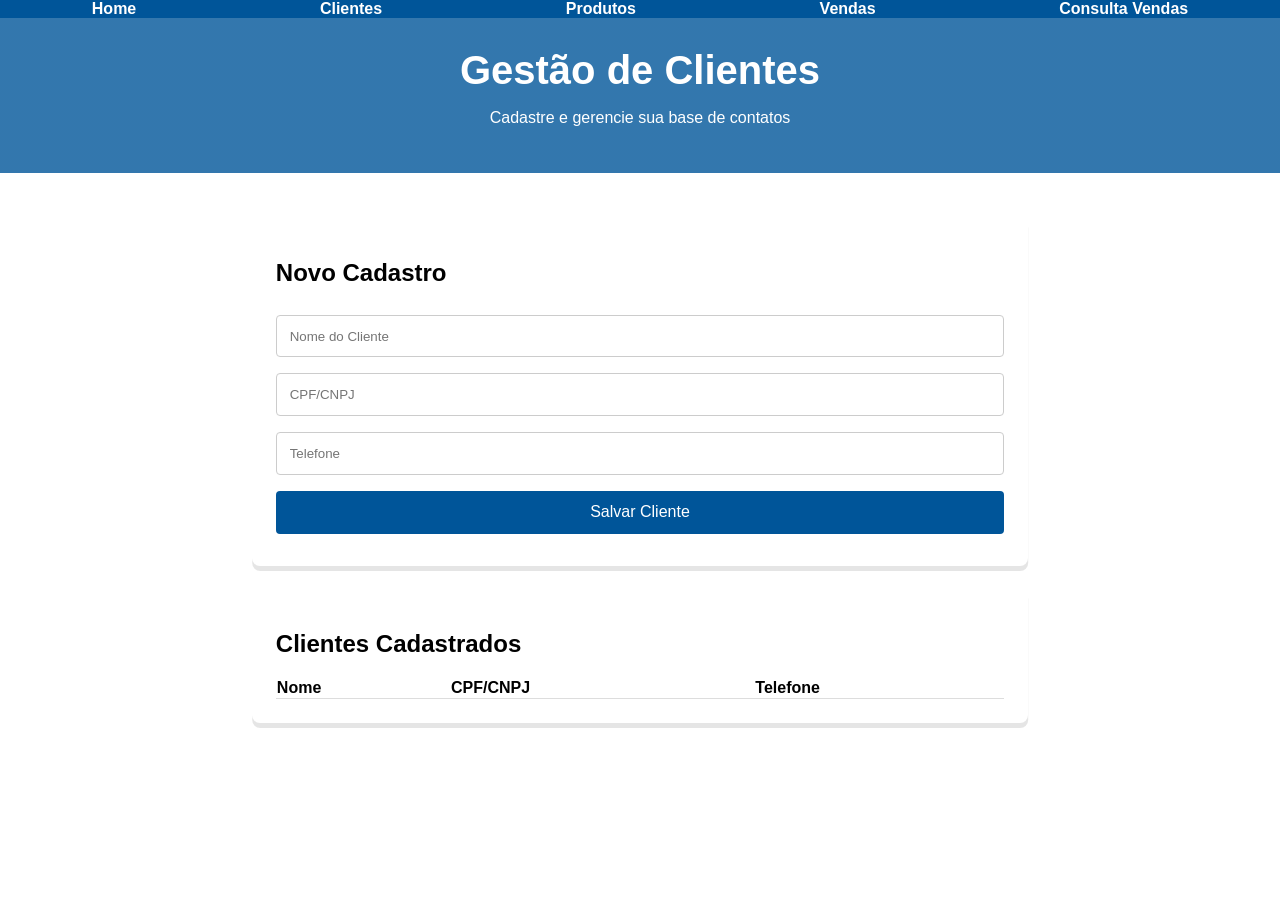
==== clientes.html @ ed297e7b "Create clientes.html" ====
﻿<!DOCTYPE html>
<html lang="pt-br">
<head>
    <meta charset="UTF-8">
    <link rel="stylesheet" href="estilo.css">
    <title>SisSenai - Cadastro de Clientes</title>
</head>
<body>
    <nav>
        <a href="index.html">Home</a>
        <a href="clientes.html">Clientes</a>
        <a href="produtos.html">Produtos</a>
        <a href="vendas.html">Vendas</a>
		<a href="consulta_vendas.html">Consulta Vendas</a>
	</nav>

    <header class="banner">
        <h1>Gestão de Clientes</h1>
        <p>Cadastre e gerencie sua base de contatos</p>
    </header>

    <div class="container">
        <div class="card">
            <h2>Novo Cadastro</h2>
            <form action="/salvar-cliente" method="POST">
                <input type="text" name="nome" placeholder="Nome do Cliente" required>
                <input type="text" name="cpf" placeholder="CPF/CNPJ" required>
                <input type="tel" name="telefone" placeholder="Telefone" required>
                <button type="submit">Salvar Cliente</button>
            </form>
        </div>

        <div class="card" style="margin-top: 20px;">
            <h2>Clientes Cadastrados</h2>
            <table>
                <thead>
                    <tr>
                        <th>Nome</th>
                        <th>CPF/CNPJ</th>
                        <th>Telefone</th>
                    </tr>
                </thead>
                <tbody id="lista-clientes">
                </tbody>
            </table>
        </div>
    </div>
---- estilo.css ----
:root { --primary: #005599; --dark: #333; --light #f4f4f4; }
body { font-family: sans-serif; margin: 0; background: var(--light); color: var (--dark); }
nav { background: var(--primary); padding 1rem; display: flex; justify-content: space-around; }
nav a { color: white; text-decoration: none; font-weight: bold; }
.container { padding: 2rem; max-width; 800px; margin: auto; }
.card { background: white; padding: 1.5rem; border-radius: 8px; box-shadow: 0.2px 5px rgba(0,0,0,0.1); }
input, select, button { width: 100%; padding: 0.8rem; margin: 0.5rem 0; border: 1px solid #ccc; border-radius: 4px; box-sizing: border-box; }
button { background: var(--primary); color: white; border: none; cursor: pointer; font-size: 1rem; }
button:hover { opacity: 0.9; }
table { width: 100%; border-collapse: collapse; margin-top: 1rem; }
th, td { border-bottom: 1px solid #ddd; padding: 10 px; text-align: left; }

.banner {
	background: linear-gradient(rgba(0,85,153,0.8), rgba(0,85,153,0.8)), url('Senai.webp');
	background-size: cover;
	color: white;
	padding: 30px 20px;
	text-align: center;
	margin-bottom: 10px;
}

.banner h1 {
	margin: 0;
	font-size: 2.5rem;
}

/* Estilo do Rodapé */
.rodape {
	background-color: #333;
	color: white;
	text-align: center;
	padding: 20px 0;
	margin-top: 50px; /* garante distãncia do conteúdo superior */
}
.container-rodape p {
	margin: 5px 0;
	font-size: 0.9em;
	opacity: 0.8;
}
/* ajuste para o corpo da página não "cortar" o rodapé em telas pequenas */
 body {
 	display: flex;
	flex-direction: column;
	min-height: 100vh;
	margin: 0;
}
.container {
	flex: 1; /* faz o conteúdo principal esticar e empurrar o rodapé para baixo */
}
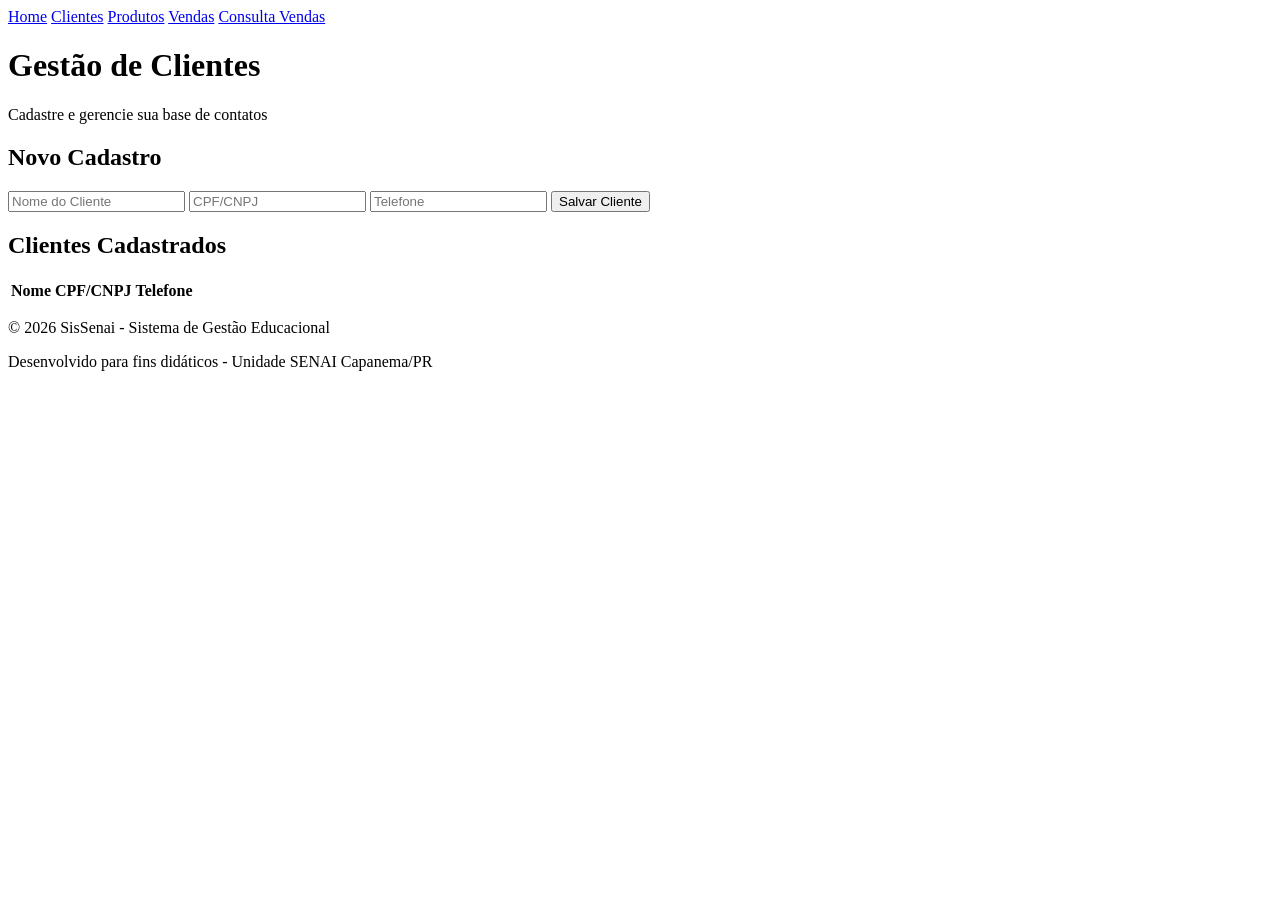
==== commit 111e4dc7: "Add files via upload" ====
--- a/clientes.html
+++ b/clientes.html
@@ -1,47 +1,71 @@
-﻿<!DOCTYPE html>
-<html lang="pt-br">
-<head>
-    <meta charset="UTF-8">
-    <link rel="stylesheet" href="estilo.css">
-    <title>SisSenai - Cadastro de Clientes</title>
-</head>
-<body>
-    <nav>
-        <a href="index.html">Home</a>
-        <a href="clientes.html">Clientes</a>
-        <a href="produtos.html">Produtos</a>
-        <a href="vendas.html">Vendas</a>
-		<a href="consulta_vendas.html">Consulta Vendas</a>
-	</nav>
-
-    <header class="banner">
-        <h1>Gestão de Clientes</h1>
-        <p>Cadastre e gerencie sua base de contatos</p>
-    </header>
-
-    <div class="container">
-        <div class="card">
-            <h2>Novo Cadastro</h2>
-            <form action="/salvar-cliente" method="POST">
-                <input type="text" name="nome" placeholder="Nome do Cliente" required>
-                <input type="text" name="cpf" placeholder="CPF/CNPJ" required>
-                <input type="tel" name="telefone" placeholder="Telefone" required>
-                <button type="submit">Salvar Cliente</button>
-            </form>
-        </div>
-
-        <div class="card" style="margin-top: 20px;">
-            <h2>Clientes Cadastrados</h2>
-            <table>
-                <thead>
-                    <tr>
-                        <th>Nome</th>
-                        <th>CPF/CNPJ</th>
-                        <th>Telefone</th>
-                    </tr>
-                </thead>
-                <tbody id="lista-clientes">
-                </tbody>
-            </table>
-        </div>
-    </div>
+﻿<!DOCTYPE html>
+<html lang="pt-br">
+<head>
+    <meta charset="UTF-8">
+    <link rel="stylesheet" href="estilo.css">
+    <title>SisSenai - Cadastro de Clientes</title>
+</head>
+<body>
+    <nav>
+        <a href="index.html">Home</a>
+        <a href="clientes.html">Clientes</a>
+        <a href="produtos.html">Produtos</a>
+        <a href="vendas.html">Vendas</a>
+		<a href="consulta_vendas.html">Consulta Vendas</a>
+	</nav>
+
+    <header class="banner">
+        <h1>Gestão de Clientes</h1>
+        <p>Cadastre e gerencie sua base de contatos</p>
+    </header>
+
+    <div class="container">
+        <div class="card">
+            <h2>Novo Cadastro</h2>
+            <form action="/salvar-cliente" method="POST">
+                <input type="text" name="nome" placeholder="Nome do Cliente" required>
+                <input type="text" name="cpf" placeholder="CPF/CNPJ" required>
+                <input type="tel" name="telefone" placeholder="Telefone" required>
+                <button type="submit">Salvar Cliente</button>
+            </form>
+        </div>
+
+        <div class="card" style="margin-top: 20px;">
+            <h2>Clientes Cadastrados</h2>
+            <table>
+                <thead>
+                    <tr>
+                        <th>Nome</th>
+                        <th>CPF/CNPJ</th>
+                        <th>Telefone</th>
+                    </tr>
+                </thead>
+                <tbody id="lista-clientes">
+                </tbody>
+            </table>
+        </div>
+    </div>
+
+    <script>
+        fetch('/listar-clientes')
+            .then(res => res.json())
+            .then(clientes => {
+                const corpoTabela = document.getElementById('lista-clientes');
+                clientes.forEach(c => {
+                    corpoTabela.innerHTML += `
+                        <tr>
+                            <td>${c.nome}</td>
+                            <td>${c.cpf}</td>
+                            <td>${c.telefone}</td>
+                        </tr>`;
+                });
+            });
+    </script>
+</body>
+<footer class="rodape">
+    <div class="container-rodape">
+        <p>&copy; 2026 SisSenai - Sistema de Gestão Educacional</p>
+        <p>Desenvolvido para fins didáticos - Unidade SENAI Capanema/PR</p>
+    </div>
+</footer>
+</html>
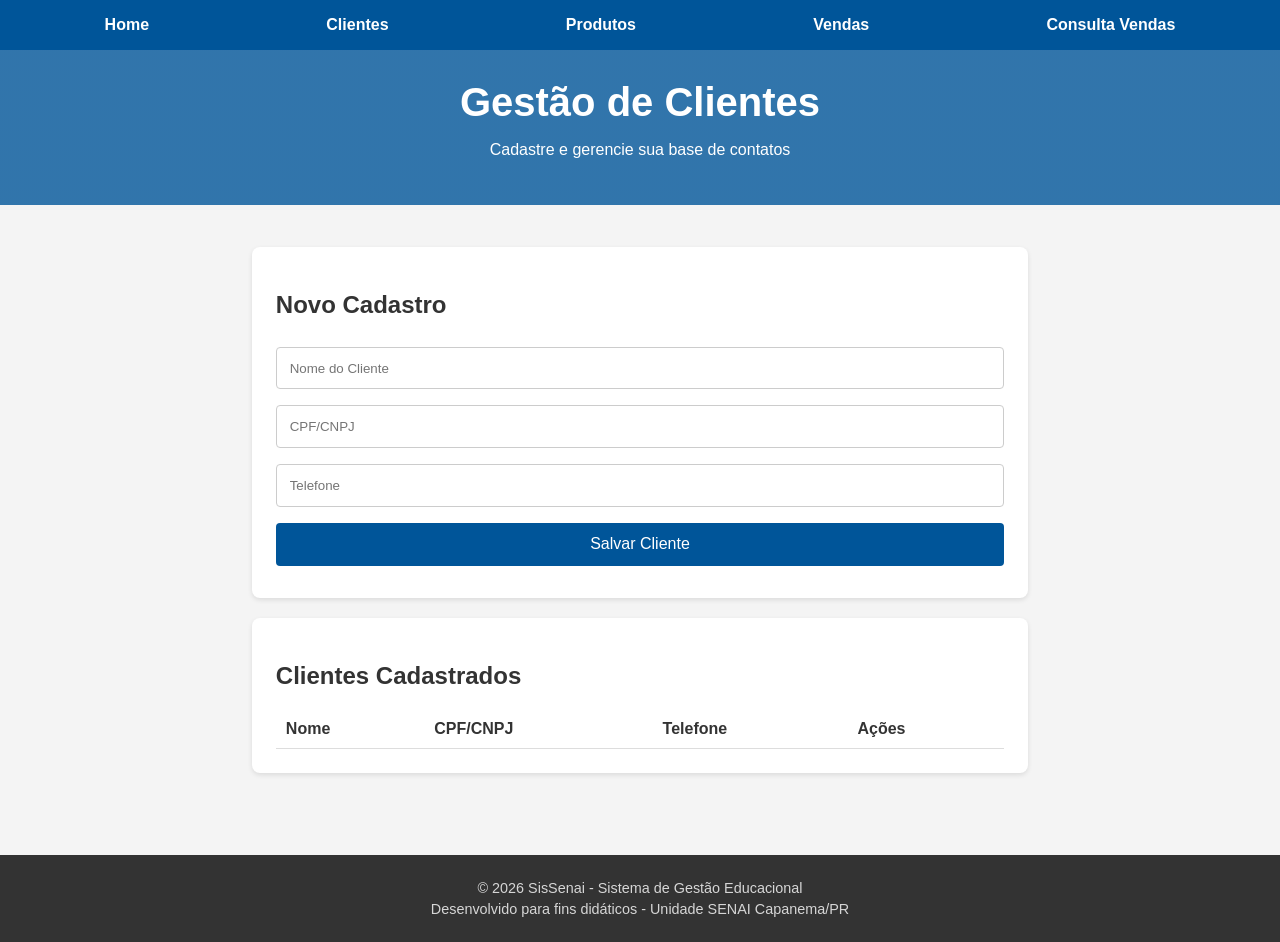
==== commit f429a042: "Enhance client table with edit and delete actions Added action buttons for editing and deleting clie" ====
--- a/clientes.html
+++ b/clientes.html
@@ -38,6 +38,7 @@
                         <th>Nome</th>
                         <th>CPF/CNPJ</th>
                         <th>Telefone</th>
+						<th>Ações</th>
                     </tr>
                 </thead>
                 <tbody id="lista-clientes">
@@ -47,7 +48,8 @@
     </div>
 
     <script>
-        fetch('/listar-clientes')
+        funtion carregarClientes() {
+		fetch('/listar-clientes')
             .then(res => res.json())
             .then(clientes => {
                 const corpoTabela = document.getElementById('lista-clientes');
@@ -57,9 +59,16 @@
                             <td>${c.nome}</td>
                             <td>${c.cpf}</td>
                             <td>${c.telefone}</td>
+							<td>
+							<<button onclick="prepararEdicao(${c.id}, '${c.nome}', '${c.cpf}', '${c.telefone}')"
+style="width:auto; background:orange; padding:5px 10px; margin-right:5px;">-</button> 
+<button onclick="excluir Cliente(${c.id})"
+style="width:auto; background:red; padding:5px 10px;"> </button>
+</td>
                         </tr>`;
                 });
             });
+		}
     </script>
 </body>
 <footer class="rodape">
@@ -68,4 +77,4 @@
         <p>Desenvolvido para fins didáticos - Unidade SENAI Capanema/PR</p>
     </div>
 </footer>
-</html>+</html>
--- a/estilo.css
+++ b/estilo.css
@@ -0,0 +1,53 @@
+:root { --primary: #005599; --dark: #333; --light: #f4f4f4; }
+body { font-family: sans-serif; margin: 0; background: var(--light); color: var(--dark); }
+nav { background: var(--primary); padding: 1rem; display: flex; justify-content: space-around; }
+nav a { color: white; text-decoration: none; font-weight: bold; }
+.container { padding: 2rem; max-width: 800px; margin: auto; }
+.card { background: white; padding: 1.5rem; border-radius: 8px; box-shadow: 0 2px 5px rgba(0,0,0,0.1); }
+input, select, button { width: 100%; padding: 0.8rem; margin: 0.5rem 0; border: 1px solid #ccc; border-radius: 4px; box-sizing: border-box; }
+button { background: var(--primary); color: white; border: none; cursor: pointer; font-size: 1rem; }
+button:hover { opacity: 0.9; }
+table { width: 100%; border-collapse: collapse; margin-top: 1rem; }
+th, td { border-bottom: 1px solid #ddd; padding: 10px; text-align: left; }
+
+.banner {
+    background: linear-gradient(rgba(0,85,153,0.8), rgba(0,85,153,0.8)), url('imagens\senai.png');
+    background-size: cover;
+    color: white;
+    padding: 30px 20px;
+    text-align: center;
+    margin-bottom: 10px;
+}
+
+    .banner h1 {
+        margin: 0;
+        font-size: 2.5rem;
+    }
+
+/* Estilo do Rodap� */
+.rodape {
+    background-color: #333;
+    color: white;
+    text-align: center;
+    padding: 20px 0;
+    margin-top: 50px; /* Garante dist�ncia do conte�do superior */
+    width: 100%;
+}
+
+.container-rodape p {
+    margin: 5px 0;
+    font-size: 0.9em;
+    opacity: 0.8;
+}
+
+/* Ajuste para o corpo da p�gina n�o "cortar" o rodap� em telas pequenas */
+body {
+    display: flex;
+    flex-direction: column;
+    min-height: 100vh;
+    margin: 0;
+}
+
+.container {
+    flex: 1; /* Faz o conte�do principal esticar e empurrar o rodap� para baixo */
+}
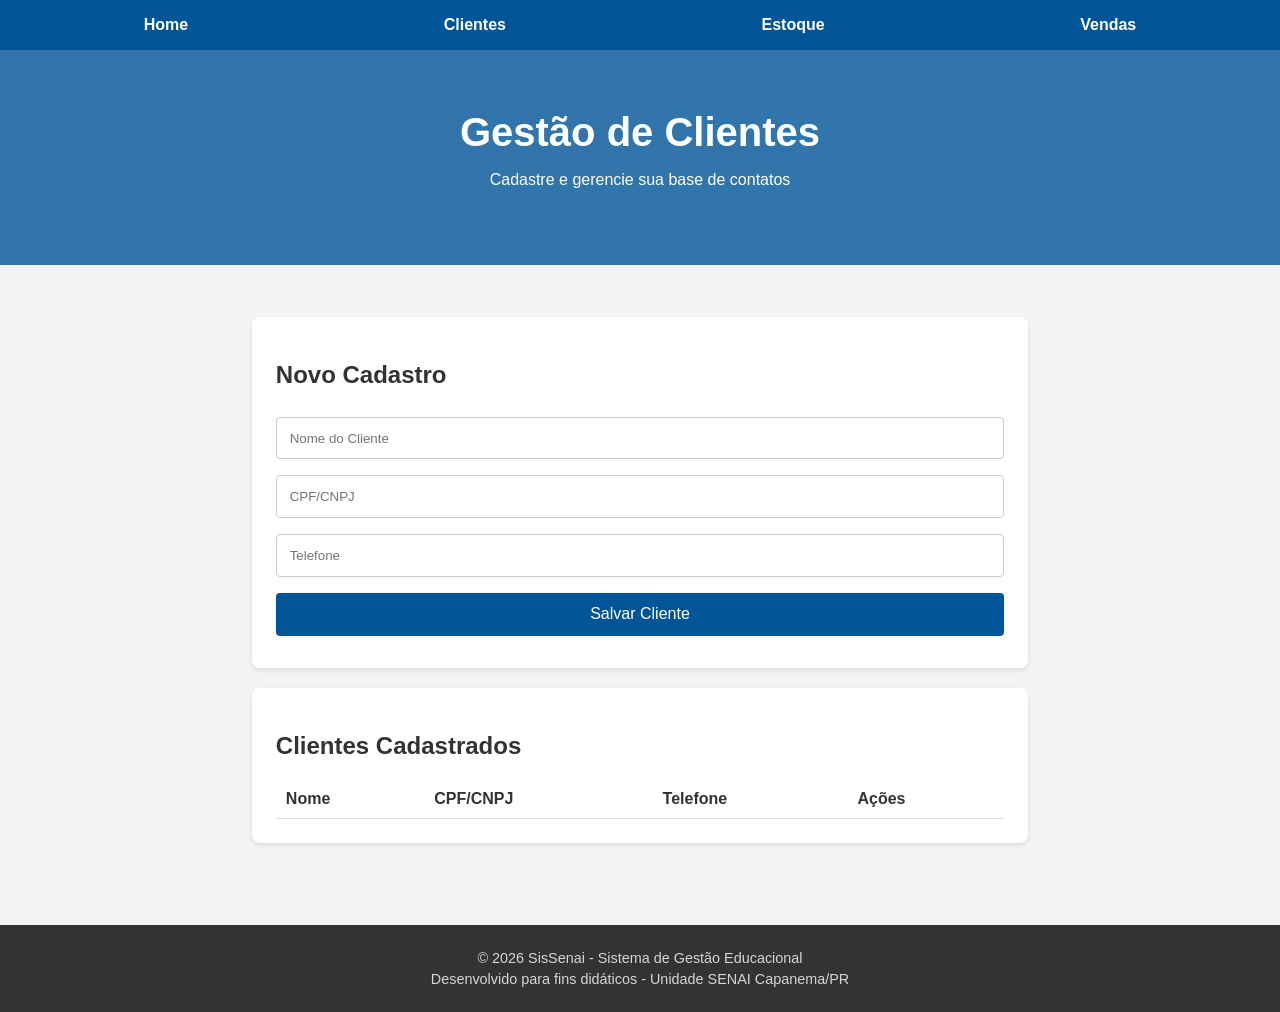
==== commit f389ccfe: "Add files via upload" ====
--- a/clientes.html
+++ b/clientes.html
@@ -1,80 +1,128 @@
-﻿<!DOCTYPE html>
-<html lang="pt-br">
-<head>
-    <meta charset="UTF-8">
-    <link rel="stylesheet" href="estilo.css">
-    <title>SisSenai - Cadastro de Clientes</title>
-</head>
-<body>
-    <nav>
-        <a href="index.html">Home</a>
-        <a href="clientes.html">Clientes</a>
-        <a href="produtos.html">Produtos</a>
-        <a href="vendas.html">Vendas</a>
-		<a href="consulta_vendas.html">Consulta Vendas</a>
-	</nav>
-
-    <header class="banner">
-        <h1>Gestão de Clientes</h1>
-        <p>Cadastre e gerencie sua base de contatos</p>
-    </header>
-
-    <div class="container">
-        <div class="card">
-            <h2>Novo Cadastro</h2>
-            <form action="/salvar-cliente" method="POST">
-                <input type="text" name="nome" placeholder="Nome do Cliente" required>
-                <input type="text" name="cpf" placeholder="CPF/CNPJ" required>
-                <input type="tel" name="telefone" placeholder="Telefone" required>
-                <button type="submit">Salvar Cliente</button>
-            </form>
-        </div>
-
-        <div class="card" style="margin-top: 20px;">
-            <h2>Clientes Cadastrados</h2>
-            <table>
-                <thead>
-                    <tr>
-                        <th>Nome</th>
-                        <th>CPF/CNPJ</th>
-                        <th>Telefone</th>
-						<th>Ações</th>
-                    </tr>
-                </thead>
-                <tbody id="lista-clientes">
-                </tbody>
-            </table>
-        </div>
-    </div>
-
-    <script>
-        funtion carregarClientes() {
-		fetch('/listar-clientes')
-            .then(res => res.json())
-            .then(clientes => {
-                const corpoTabela = document.getElementById('lista-clientes');
-                clientes.forEach(c => {
-                    corpoTabela.innerHTML += `
-                        <tr>
-                            <td>${c.nome}</td>
-                            <td>${c.cpf}</td>
-                            <td>${c.telefone}</td>
-							<td>
-							<<button onclick="prepararEdicao(${c.id}, '${c.nome}', '${c.cpf}', '${c.telefone}')"
-style="width:auto; background:orange; padding:5px 10px; margin-right:5px;">-</button> 
-<button onclick="excluir Cliente(${c.id})"
-style="width:auto; background:red; padding:5px 10px;"> </button>
-</td>
-                        </tr>`;
-                });
-            });
-		}
-    </script>
-</body>
-<footer class="rodape">
-    <div class="container-rodape">
-        <p>&copy; 2026 SisSenai - Sistema de Gestão Educacional</p>
-        <p>Desenvolvido para fins didáticos - Unidade SENAI Capanema/PR</p>
-    </div>
-</footer>
-</html>
+<!DOCTYPE html>
+<html lang="pt-br">
+<head>
+    <meta charset="UTF-8">
+    <link rel="stylesheet" href="estilo.css">
+    <title>SisSenai - Cadastro de Clientes</title>
+</head>
+<body>
+    <nav>
+        <a href="index.html">Home</a>
+        <a href="clientes.html">Clientes</a>
+        <a href="produtos.html">Estoque</a>
+        <a href="vendas.html">Vendas</a>
+    </nav>
+
+    <header class="banner">
+        <h1>Gestão de Clientes</h1>
+        <p>Cadastre e gerencie sua base de contatos</p>
+    </header>
+
+    <div class="container">
+        <div class="card">
+            <h2 id="titulo-form">Novo Cadastro</h2>
+            <form id="form-cliente">
+                <input type="text" name="nome" placeholder="Nome do Cliente" required>
+                <input type="text" name="cpf" placeholder="CPF/CNPJ" required>
+                <input type="tel" name="telefone" placeholder="Telefone" required>
+                <button type="submit" id="btn-salvar">Salvar Cliente</button>
+            </form>
+        </div>
+
+        <div class="card" style="margin-top: 20px;">
+            <h2>Clientes Cadastrados</h2>
+            <table>
+                <thead>
+                    <tr>
+                        <th>Nome</th>
+                        <th>CPF/CNPJ</th>
+                        <th>Telefone</th>
+                        <th>Ações</th> <!-- Coluna de Ações adicionada -->
+                    </tr>
+                </thead>
+                <tbody id="lista-clientes">
+                </tbody>
+            </table>
+        </div>
+    </div>
+
+    <script>
+        // Função para carregar os clientes e desenhar os botões de ação
+        function carregarClientes() {
+            fetch('/listar-clientes')
+                .then(res => res.json())
+                .then(clientes => {
+                    const corpoTabela = document.getElementById('lista-clientes');
+                    corpoTabela.innerHTML = ''; 
+                    clientes.forEach(c => {
+                        corpoTabela.innerHTML += `
+                            <tr>
+                                <td>${c.nome}</td>
+                                <td>${c.cpf}</td>
+                                <td>${c.telefone}</td>
+                                <td>
+                                    <button onclick="prepararEdicao(${c.id}, '${c.nome}', '${c.cpf}', '${c.telefone}')" 
+                                        style="width:auto; background:orange; padding:5px 10px; margin-right:5px;">✏️</button>
+                                    <button onclick="excluirCliente(${c.id})" 
+                                        style="width:auto; background:red; padding:5px 10px;">🗑️</button>
+                                </td>
+                            </tr>`;
+                    });
+                });
+        }
+
+        // Lógica para Salvar (Novo ou Edição)
+        document.getElementById('form-cliente').onsubmit = function(e) {
+            e.preventDefault();
+            const id = this.dataset.id; // Verifica se há um ID guardado para edição
+            const dados = {
+                nome: this.nome.value,
+                cpf: this.cpf.value,
+                telefone: this.telefone.value
+            };
+
+            const url = id ? `/alterar-cliente/${id}` : '/salvar-cliente';
+            const metodo = id ? 'PUT' : 'POST';
+
+            fetch(url, {
+                method: metodo,
+                headers: { 'Content-Type': 'application/json' },
+                body: JSON.stringify(dados)
+            }).then(() => {
+                alert(id ? "Cliente alterado!" : "Cliente salvo!");
+                location.reload();
+            });
+        };
+
+        // Função para Excluir
+        function excluirCliente(id) {
+            if (confirm("Deseja excluir este cliente?")) {
+                fetch(`/excluir-cliente/${id}`, { method: 'DELETE' })
+                    .then(() => carregarClientes());
+            }
+        }
+
+        // Função para colocar dados no form para Editar
+        function prepararEdicao(id, nome, cpf, telefone) {
+            const form = document.getElementById('form-cliente');
+            form.dataset.id = id; // Guarda o ID no formulário
+            form.nome.value = nome;
+            form.cpf.value = cpf;
+            form.telefone.value = telefone;
+
+            document.getElementById('titulo-form').innerText = "Editar Cadastro";
+            const btn = document.getElementById('btn-salvar');
+            btn.innerText = "Confirmar Alteração";
+            btn.style.background = "orange";
+        }
+
+        carregarClientes();
+    </script>
+</body>
+<footer class="rodape">
+    <div class="container-rodape">
+        <p>&copy; 2026 SisSenai - Sistema de Gestão Educacional</p>
+        <p>Desenvolvido para fins didáticos - Unidade SENAI Capanema/PR</p>
+    </div>
+</footer>
+</html>
--- a/estilo.css
+++ b/estilo.css
@@ -11,12 +11,12 @@
 th, td { border-bottom: 1px solid #ddd; padding: 10px; text-align: left; }
 
 .banner {
-    background: linear-gradient(rgba(0,85,153,0.8), rgba(0,85,153,0.8)), url('imagens\senai.png');
+    background: linear-gradient(rgba(0,85,153,0.8), rgba(0,85,153,0.8)), url('fundo.jpg');
     background-size: cover;
     color: white;
-    padding: 30px 20px;
+    padding: 60px 20px;
     text-align: center;
-    margin-bottom: 10px;
+    margin-bottom: 20px;
 }
 
     .banner h1 {
